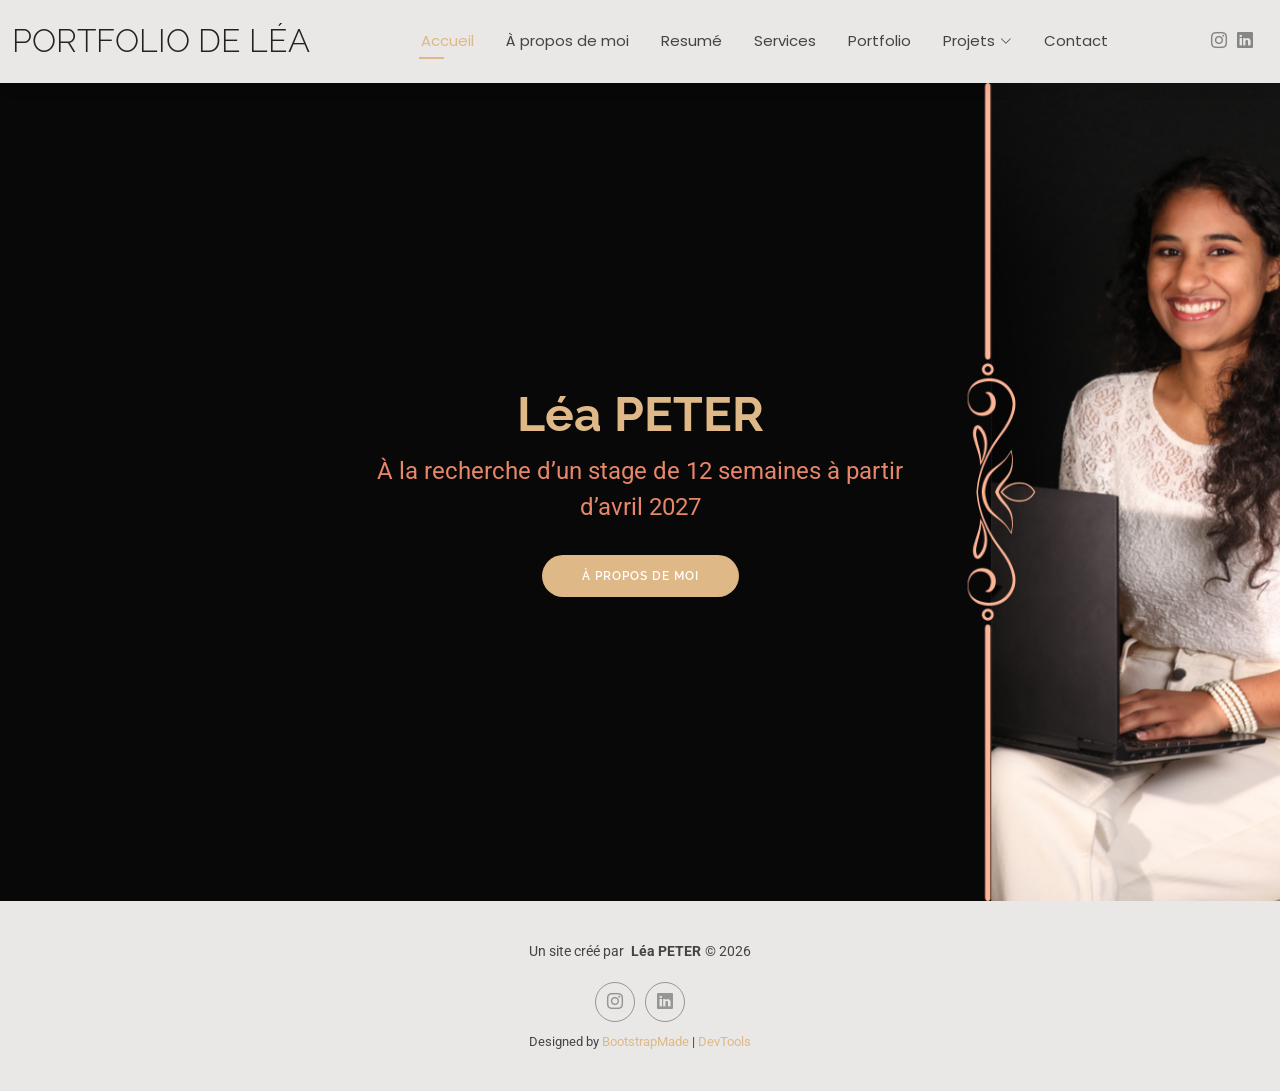
==== index.html @ 8b56c387 "Add files via upload" ====
<!DOCTYPE html>
<html lang="fr">

<head>
  <meta charset="utf-8">
  <meta content="width=device-width, initial-scale=1.0" name="viewport">
  <title>Accueil - Léa PETER</title>
  <meta name="description" content="">
  <meta name="keywords" content="">

  <!-- Favicons -->
  <link href="assets/img/favicon.png" rel="icon">
  <link href="assets/img/apple-touch-icon.png" rel="apple-touch-icon">

  <!-- Fonts -->
  <link href="https://fonts.googleapis.com" rel="preconnect">
  <link href="https://fonts.gstatic.com" rel="preconnect" crossorigin>
  <link href="https://fonts.googleapis.com/css2?family=Roboto:ital,wght@0,100;0,300;0,400;0,500;0,700;0,900;1,100;1,300;1,400;1,500;1,700;1,900&family=Poppins:ital,wght@0,100;0,200;0,300;0,400;0,500;0,600;0,700;0,800;0,900;1,100;1,200;1,300;1,400;1,500;1,600;1,700;1,800;1,900&family=Raleway:ital,wght@0,100;0,200;0,300;0,400;0,500;0,600;0,700;0,800;0,900;1,100;1,200;1,300;1,400;1,500;1,600;1,700;1,800;1,900&display=swap" rel="stylesheet">

  <!-- Vendor CSS Files -->
  <link href="assets/vendor/bootstrap/css/bootstrap.min.css" rel="stylesheet">
  <link href="assets/vendor/bootstrap-icons/bootstrap-icons.css" rel="stylesheet">
  <link href="assets/vendor/aos/aos.css" rel="stylesheet">
  <link href="assets/vendor/swiper/swiper-bundle.min.css" rel="stylesheet">
  <link href="assets/vendor/glightbox/css/glightbox.min.css" rel="stylesheet">

  <link href="assets/css/main.css" rel="stylesheet">

</head>

<body class="index-page">

  <header id="header" class="header d-flex align-items-center light-background sticky-top">
    <div class="container-fluid position-relative d-flex align-items-center justify-content-between">

      <a href="index.html" class="logo d-flex align-items-center me-auto me-xl-0">
        <!-- Uncomment the line below if you also wish to use an image logo -->
        <!-- <img src="assets/img/logo.png" alt=""> -->
        <h1 class="sitename">Portfolio de Léa</h1>
      </a>

      <nav id="navmenu" class="navmenu">
        <ul>
          <li><a href="index.html" class="active">Accueil</a></li>
          <li><a href="about.html">À propos de moi</a></li>
          <li><a href="resume.html">Resumé</a></li>
          <li><a href="services.html">Services</a></li>
          <li><a href="portfolio.html">Portfolio</a></li>
          <li class="dropdown"><a href="#"><span>Projets</span> <i class="bi bi-chevron-down toggle-dropdown"></i></a>
            <ul>
              <li><a href="#">Dropdown 1</a></li>
              <li class="dropdown"><a href="#"><span>Deep Dropdown</span> <i class="bi bi-chevron-down toggle-dropdown"></i></a>
                <ul>
                  <li><a href="#">Deep Dropdown 1</a></li>
                  <li><a href="#">Deep Dropdown 2</a></li>
                  <li><a href="#">Deep Dropdown 3</a></li>
                  <li><a href="#">Deep Dropdown 4</a></li>
                  <li><a href="#">Deep Dropdown 5</a></li>
                </ul>
              </li>
              <li><a href="#">Dropdown 2</a></li>
              <li><a href="#">Dropdown 3</a></li>
              <li><a href="#">Dropdown 4</a></li>
            </ul>
          </li>
          <li><a href="contact.html">Contact</a></li>
        </ul>
        <i class="mobile-nav-toggle d-xl-none bi bi-list"></i>
      </nav>

      <div class="header-social-links">
        <a href="https://www.instagram.com/im_lsofficial"><i class="bi bi-instagram"></i></a>
        <a href="https://www.linkedin.com/in/leapeter/"><i class="bi bi-linkedin"></i></a>
      </div>

    </div>
  </header>

  <main class="main">

    <!-- Hero Section -->
    <section id="hero" class="hero section">

      <img src="assets/img/font-lea.png" alt="" data-aos="fade-in">

      <div class="container text-center" data-aos="zoom-out" data-aos-delay="100">
        <div class="row justify-content-center">
          <div class="col-lg-8">
            <h2>Léa PETER</h2>
            <p>À la recherche d’un stage de 12 semaines à partir <br>d’avril 2027</p>
            <a href="about.html" class="btn-get-started">À propos de moi</a>
          </div>
        </div>
      </div>

    </section><!-- /Hero Section -->

  </main>

  <footer id="footer" class="footer light-background">

    <div class="container">
      <div class="copyright text-center ">
        <p><span>Un site créé par</span> <strong class="px-1 sitename">Léa PETER</strong>© <span>2026</span></p>
      </div>
      <div class="social-links d-flex justify-content-center">
        <a href="https://www.instagram.com/im_lsofficial"><i class="bi bi-instagram"></i></a>
        <a href="https://www.linkedin.com/in/leapeter/"><i class="bi bi-linkedin"></i></a>
      </div>
      <div class="credits">
        <!-- All the links in the footer should remain intact. -->
        <!-- You can delete the links only if you've purchased the pro version. -->
        <!-- Licensing information: https://bootstrapmade.com/license/ -->
        <!-- Purchase the pro version with working PHP/AJAX contact form: [buy-url] -->
        Designed by <a href="https://bootstrapmade.com/">BootstrapMade</a> | <a href="https://bootstrapmade.com/tools/">DevTools</a>
      </div>
    </div>

  </footer>

  <!-- Scroll Top -->
  <a href="#" id="scroll-top" class="scroll-top d-flex align-items-center justify-content-center"><i class="bi bi-arrow-up-short"></i></a>

  <!-- Preloader -->
  <div id="preloader"></div>

  <!-- Vendor JS Files -->
  <script src="assets/vendor/bootstrap/js/bootstrap.bundle.min.js"></script>
  <script src="assets/vendor/php-email-form/validate.js"></script>
  <script src="assets/vendor/aos/aos.js"></script>
  <script src="assets/vendor/waypoints/noframework.waypoints.js"></script>
  <script src="assets/vendor/purecounter/purecounter_vanilla.js"></script>
  <script src="assets/vendor/swiper/swiper-bundle.min.js"></script>
  <script src="assets/vendor/glightbox/js/glightbox.min.js"></script>
  <script src="assets/vendor/imagesloaded/imagesloaded.pkgd.min.js"></script>
  <script src="assets/vendor/isotope-layout/isotope.pkgd.min.js"></script>

  <!-- Main JS File -->
  <script src="assets/js/main.js"></script>

</body>

</html>
---- assets/css/main.css ----
/**
* Template Name: Kelly
* Template URL: https://bootstrapmade.com/kelly-free-bootstrap-cv-resume-html-template/
* Updated: Aug 07 2024 with Bootstrap v5.3.3
* Author: BootstrapMade.com
* License: https://bootstrapmade.com/license/
*/

/*--------------------------------------------------------------
# Font & Color Variables
# Help: https://bootstrapmade.com/color-system/
--------------------------------------------------------------*/
/* Fonts */
:root {
  --default-font: "Roboto",  system-ui, -apple-system, "Segoe UI", Roboto, "Helvetica Neue", Arial, "Noto Sans", "Liberation Sans", sans-serif, "Apple Color Emoji", "Segoe UI Emoji", "Segoe UI Symbol", "Noto Color Emoji";
  --heading-font: "Raleway",  sans-serif;
  --nav-font: "Poppins",  sans-serif;
}

/* Global Colors - The following color variables are used throughout the website. Updating them here will change the color scheme of the entire website */
:root { 
  --background-color: #ffffff; /* Background color for the entire website, including individual sections */
  --default-color: #444444; /* Default color used for the majority of the text content across the entire website */
  --heading-color: #222222; /* Color for headings, subheadings and title throughout the website */
  --accent-color: burlywood; /* Accent color that represents your brand on the website. It's used for buttons, links, and other elements that need to stand out */
  --surface-color: #ffffff; /* The surface color is used as a background of boxed elements within sections, such as cards, icon boxes, or other elements that require a visual separation from the global background. */
  --contrast-color: #ffffff; /* Contrast color for text, ensuring readability against backgrounds of accent, heading, or default colors. */
}

/* Nav Menu Colors - The following color variables are used specifically for the navigation menu. They are separate from the global colors to allow for more customization options */
:root {
  --nav-color: #444444;  /* The default color of the main navmenu links */
  --nav-hover-color: burlywood; /* Applied to main navmenu links when they are hovered over or active */
  --nav-mobile-background-color: #ffffff; /* Used as the background color for mobile navigation menu */
  --nav-dropdown-background-color: #ffffff; /* Used as the background color for dropdown items that appear when hovering over primary navigation items */
  --nav-dropdown-color: #444444; /* Used for navigation links of the dropdown items in the navigation menu. */
  --nav-dropdown-hover-color: burlywood; /* Similar to --nav-hover-color, this color is applied to dropdown navigation links when they are hovered over. */
}

/* Color Presets - These classes override global colors when applied to any section or element, providing reuse of the sam color scheme. */

.light-background {
  --background-color: #e9e8e6;
  --surface-color: #ffffff;
}

.dark-background {
  --background-color: #060606;
  --default-color: #ffffff;
  --heading-color: #ffffff;
  --surface-color: #252525;
  --contrast-color: #ffffff;
}

/* Smooth scroll */
:root {
  scroll-behavior: smooth;
}

/*--------------------------------------------------------------
# General Styling & Shared Classes
--------------------------------------------------------------*/
body {
  color: var(--default-color);
  background-color: var(--background-color);
  font-family: var(--default-font);
}

a {
  color: var(--accent-color);
  text-decoration: none;
  transition: 0.3s;
}

a:hover {
  color: color-mix(in srgb, var(--accent-color), transparent 25%);
  text-decoration: none;
}

h1,
h2,
h3,
h4,
h5,
h6 {
  color: burlywood;
  font-family: var(--heading-font);
}

/* PHP Email Form Messages
------------------------------*/
.php-email-form .error-message {
  display: none;
  background: #df1529;
  color: #ffffff;
  text-align: left;
  padding: 15px;
  margin-bottom: 24px;
  font-weight: 600;
}

.php-email-form .sent-message {
  display: none;
  color: #ffffff;
  background: #059652;
  text-align: center;
  padding: 15px;
  margin-bottom: 24px;
  font-weight: 600;
}

.php-email-form .loading {
  display: none;
  background: var(--surface-color);
  text-align: center;
  padding: 15px;
  margin-bottom: 24px;
}

.php-email-form .loading:before {
  content: "";
  display: inline-block;
  border-radius: 50%;
  width: 24px;
  height: 24px;
  margin: 0 10px -6px 0;
  border: 3px solid var(--accent-color);
  border-top-color: var(--surface-color);
  animation: php-email-form-loading 1s linear infinite;
}

@keyframes php-email-form-loading {
  0% {
    transform: rotate(0deg);
  }

  100% {
    transform: rotate(360deg);
  }
}

/*--------------------------------------------------------------
# Global Header
--------------------------------------------------------------*/
.header {
  color: var(--default-color);
  background-color: var(--background-color);
  padding: 15px 0;
  transition: all 0.5s;
  z-index: 997;
  box-shadow: 0px 0 18px rgba(0, 0, 0, 0.1);
}

.header .logo {
  line-height: 1;
}

.header .logo img {
  max-height: 36px;
  margin-right: 8px;
}

.header .logo h1 {
  font-size: 32px;
  margin: 0;
  font-weight: 300;
  text-transform: uppercase;
  color: var(--heading-color);
}

.header .header-social-links {
  padding-right: 15px;
}

.header .header-social-links a {
  color: color-mix(in srgb, var(--default-color), transparent 40%);
  padding-left: 6px;
  display: inline-block;
  transition: 0.3s;
  font-size: 16px;
}

.header .header-social-links a:hover {
  color: var(--accent-color);
}

.header .header-social-links a i {
  line-height: 0px;
}

@media (max-width: 1200px) {
  .header .logo {
    order: 1;
  }

  .header .header-social-links {
    order: 2;
  }

  .header .navmenu {
    order: 3;
  }
}

/*--------------------------------------------------------------
# Navigation Menu
--------------------------------------------------------------*/
/* Desktop Navigation */
@media (min-width: 1200px) {
  .navmenu {
    padding: 0;
  }

  .navmenu ul {
    margin: 0;
    padding: 0;
    display: flex;
    list-style: none;
    align-items: center;
  }

  .navmenu li {
    position: relative;
  }

  .navmenu>ul>li {
    white-space: nowrap;
    padding: 15px 14px;
  }

  .navmenu>ul>li:last-child {
    padding-right: 0;
  }

  .navmenu a,
  .navmenu a:focus {
    color: var(--nav-color);
    font-size: 15px;
    padding: 0 2px;
    font-family: var(--nav-font);
    font-weight: 400;
    display: flex;
    align-items: center;
    justify-content: space-between;
    white-space: nowrap;
    transition: 0.3s;
    position: relative;
  }

  .navmenu a i,
  .navmenu a:focus i {
    font-size: 12px;
    line-height: 0;
    margin-left: 5px;
    transition: 0.3s;
  }

  .navmenu>ul>li>a:before {
    content: "";
    position: absolute;
    height: 2px;
    bottom: -6px;
    left: 0;
    background-color: var(--nav-hover-color);
    visibility: hidden;
    width: 0px;
    transition: all 0.3s ease-in-out 0s;
  }

  .navmenu a:hover:before,
  .navmenu li:hover>a:before,
  .navmenu .active:before {
    visibility: visible;
    width: 25px;
  }

  .navmenu li:hover>a,
  .navmenu .active,
  .navmenu .active:focus {
    color: var(--nav-hover-color);
  }

  .navmenu .dropdown ul {
    margin: 0;
    padding: 10px 0;
    background: var(--nav-dropdown-background-color);
    display: block;
    position: absolute;
    visibility: hidden;
    left: 14px;
    top: 130%;
    opacity: 0;
    transition: 0.3s;
    border-radius: 4px;
    z-index: 99;
    box-shadow: 0px 0px 30px rgba(0, 0, 0, 0.1);
  }

  .navmenu .dropdown ul li {
    min-width: 200px;
  }

  .navmenu .dropdown ul a {
    padding: 10px 20px;
    font-size: 15px;
    text-transform: none;
    color: var(--nav-dropdown-color);
  }

  .navmenu .dropdown ul a i {
    font-size: 12px;
  }

  .navmenu .dropdown ul a:hover,
  .navmenu .dropdown ul .active:hover,
  .navmenu .dropdown ul li:hover>a {
    color: var(--nav-dropdown-hover-color);
  }

  .navmenu .dropdown:hover>ul {
    opacity: 1;
    top: 100%;
    visibility: visible;
  }

  .navmenu .dropdown .dropdown ul {
    top: 0;
    left: -90%;
    visibility: hidden;
  }

  .navmenu .dropdown .dropdown:hover>ul {
    opacity: 1;
    top: 0;
    left: -100%;
    visibility: visible;
  }
}

/* Mobile Navigation */
@media (max-width: 1199px) {
  .mobile-nav-toggle {
    color: var(--nav-color);
    font-size: 28px;
    line-height: 0;
    margin-right: 10px;
    cursor: pointer;
    transition: color 0.3s;
  }

  .navmenu {
    padding: 0;
    z-index: 9997;
  }

  .navmenu ul {
    display: none;
    list-style: none;
    position: absolute;
    inset: 60px 20px 20px 20px;
    padding: 10px 0;
    margin: 0;
    border-radius: 6px;
    background-color: var(--nav-mobile-background-color);
    border: 1px solid color-mix(in srgb, var(--default-color), transparent 90%);
    box-shadow: none;
    overflow-y: auto;
    transition: 0.3s;
    z-index: 9998;
  }

  .navmenu a,
  .navmenu a:focus {
    color: var(--nav-dropdown-color);
    padding: 10px 20px;
    font-family: var(--nav-font);
    font-size: 17px;
    font-weight: 500;
    display: flex;
    align-items: center;
    justify-content: space-between;
    white-space: nowrap;
    transition: 0.3s;
  }

  .navmenu a i,
  .navmenu a:focus i {
    font-size: 12px;
    line-height: 0;
    margin-left: 5px;
    width: 30px;
    height: 30px;
    display: flex;
    align-items: center;
    justify-content: center;
    border-radius: 50%;
    transition: 0.3s;
    background-color: color-mix(in srgb, var(--accent-color), transparent 90%);
  }

  .navmenu a i:hover,
  .navmenu a:focus i:hover {
    background-color: var(--accent-color);
    color: var(--contrast-color);
  }

  .navmenu a:hover,
  .navmenu .active,
  .navmenu .active:focus {
    color: var(--nav-dropdown-hover-color);
  }

  .navmenu .active i,
  .navmenu .active:focus i {
    background-color: var(--accent-color);
    color: var(--contrast-color);
    transform: rotate(180deg);
  }

  .navmenu .dropdown ul {
    position: static;
    display: none;
    z-index: 99;
    padding: 10px 0;
    margin: 10px 20px;
    background-color: var(--nav-dropdown-background-color);
    transition: all 0.5s ease-in-out;
  }

  .navmenu .dropdown ul ul {
    background-color: rgba(33, 37, 41, 0.1);
  }

  .navmenu .dropdown>.dropdown-active {
    display: block;
    background-color: rgba(33, 37, 41, 0.03);
  }

  .mobile-nav-active {
    overflow: hidden;
  }

  .mobile-nav-active .mobile-nav-toggle {
    color: #fff;
    position: absolute;
    font-size: 32px;
    top: 15px;
    right: 15px;
    margin-right: 0;
    z-index: 9999;
  }

  .mobile-nav-active .navmenu {
    position: fixed;
    overflow: hidden;
    inset: 0;
    background: rgba(33, 37, 41, 0.8);
    transition: 0.3s;
  }

  .mobile-nav-active .navmenu>ul {
    display: block;
  }
}

/*--------------------------------------------------------------
# Global Footer
--------------------------------------------------------------*/
.footer {
  color: var(--default-color);
  background-color: var(--background-color);
  font-size: 14px;
  padding: 40px 0;
  position: relative;
}

.footer .copyright p {
  margin-bottom: 0;
}

.footer .social-links {
  margin-top: 20px;
}

.footer .social-links a {
  display: flex;
  align-items: center;
  justify-content: center;
  width: 40px;
  height: 40px;
  border-radius: 50%;
  border: 1px solid color-mix(in srgb, var(--default-color), transparent 50%);
  font-size: 16px;
  color: color-mix(in srgb, var(--default-color), transparent 50%);
  margin: 0 5px;
  transition: 0.3s;
}

.footer .social-links a:hover {
  color: var(--accent-color);
  border-color: var(--accent-color);
}

.footer .credits {
  margin-top: 10px;
  font-size: 13px;
  text-align: center;
}

/*--------------------------------------------------------------
# Preloader
--------------------------------------------------------------*/
#preloader {
  position: fixed;
  inset: 0;
  z-index: 9999;
  overflow: hidden;
  background-color: var(--background-color);
  transition: all 0.6s ease-out;
  width: 100%;
  height: 100vh;
}

#preloader:before,
#preloader:after {
  content: "";
  position: absolute;
  border: 4px solid var(--accent-color);
  border-radius: 50%;
  animation: animate-preloader 2s cubic-bezier(0, 0.2, 0.8, 1) infinite;
}

#preloader:after {
  animation-delay: -0.5s;
}

@keyframes animate-preloader {
  0% {
    width: 10px;
    height: 10px;
    top: calc(50% - 5px);
    left: calc(50% - 5px);
    opacity: 1;
  }

  100% {
    width: 72px;
    height: 72px;
    top: calc(50% - 36px);
    left: calc(50% - 36px);
    opacity: 0;
  }
}

/*--------------------------------------------------------------
# Scroll Top Button
--------------------------------------------------------------*/
.scroll-top {
  position: fixed;
  visibility: hidden;
  opacity: 0;
  right: 15px;
  bottom: -15px;
  z-index: 99999;
  background-color: burlywood;
  width: 44px;
  height: 44px;
  border-radius: 50px;
  transition: all 0.4s;
}

.scroll-top i {
  font-size: 24px;
  color: var(--contrast-color);
  line-height: 0;
}

.scroll-top:hover {
  background-color: color-mix(in srgb, var(--accent-color), transparent 20%);
  color: var(--contrast-color);
}

.scroll-top.active {
  visibility: visible;
  opacity: 1;
  bottom: 15px;
}

/*--------------------------------------------------------------
# Disable aos animation delay on mobile devices
--------------------------------------------------------------*/
@media screen and (max-width: 768px) {
  [data-aos-delay] {
    transition-delay: 0 !important;
  }
}

/*--------------------------------------------------------------
# Global Page Titles & Breadcrumbs
--------------------------------------------------------------*/
.page-title {
  color: var(--default-color);
  background-color: var(--background-color);
  padding: 25px 0;
  position: relative;
  border-bottom: 1px solid color-mix(in srgb, var(--default-color), transparent 85%);
}

.page-title h1 {
  font-size: 24px;
  font-weight: 400;
}

.page-title .breadcrumbs ol {
  display: flex;
  flex-wrap: wrap;
  list-style: none;
  padding: 0;
  margin: 0;
  font-size: 14px;
  font-weight: 400;
}

.page-title .breadcrumbs ol li+li {
  padding-left: 10px;
}

.page-title .breadcrumbs ol li+li::before {
  content: "/";
  display: inline-block;
  padding-right: 10px;
  color: color-mix(in srgb, var(--default-color), transparent 70%);
}

/*--------------------------------------------------------------
# Global Sections
--------------------------------------------------------------*/
section,
.section {
  color: var(--default-color);
  background-color: var(--background-color);
  padding: 60px 0;
  scroll-margin-top: 100px;
  overflow: clip;
}

@media (max-width: 1199px) {

  section,
  .section {
    scroll-margin-top: 66px;
  }
}

/*--------------------------------------------------------------
# Global Section Titles
--------------------------------------------------------------*/
.section-title {
  text-align: center;
  padding-bottom: 60px;
  position: relative;
}

.section-title h2 {
  font-size: 32px;
  font-weight: 700;
  margin-bottom: 20px;
  padding-bottom: 20px;
  position: relative;
}

.section-title h2:after {
  content: "";
  position: absolute;
  display: block;
  width: 50px;
  height: 3px;
  background: var(--accent-color);
  left: 0;
  right: 0;
  bottom: 0;
  margin: auto;
}

.section-title p {
  margin-bottom: 0;
}

/*--------------------------------------------------------------
# Hero Section
--------------------------------------------------------------*/
.hero {
  width: 100%;
  min-height: calc(100vh - 82px);
  position: relative;
  padding: 80px 0;
  display: flex;
  align-items: center;
  justify-content: center;
}

@media (max-width: 1200px) {
  .hero {
    min-height: calc(100vh - 68px);
  }
}

.hero img {
  position: absolute;
  inset: 0;
  display: block;
  width: 100%;
  height: 100%;
  object-fit: cover;
  z-index: 1;
}

.hero .container {
  position: relative;
  z-index: 3;
}

.hero h2 {
  margin: 0;
  font-size: 48px;
  font-weight: 700;
}

.hero p {
  margin: 10px 0 0 0;
  font-size: 24px;
  color: rgb(231, 134, 104);
}

.hero .btn-get-started {
  color: var(--contrast-color);
  background: burlywood;
  font-family: var(--heading-font);
  text-transform: uppercase;
  font-weight: 600;
  font-size: 12px;
  letter-spacing: 1px;
  display: inline-block;
  padding: 12px 40px;
  border-radius: 50px;
  transition: 0.5s;
  margin-top: 30px;
}

.hero .btn-get-started:hover {
  background: color-mix(in srgb, var(--accent-color) 90%, white 20%);
}

@media (max-width: 768px) {
  .hero h2 {
    font-size: 32px;
  }

  .hero p {
    font-size: 18px;
  }
}

/*--------------------------------------------------------------
# About Section
--------------------------------------------------------------*/
.about .content h2 {
  font-weight: 700;
  font-size: 24px;
}

.about .content ul {
  list-style: none;
  padding: 0;
}

.about .content ul li {
  margin-bottom: 20px;
  display: flex;
  align-items: center;
}

.about .content ul strong {
  margin-right: 10px;
}

.about .content ul i {
  font-size: 16px;
  margin-right: 5px;
  color: var(--accent-color);
  line-height: 0;
}

/*--------------------------------------------------------------
# Skills Section
--------------------------------------------------------------*/
.skills .progress {
  height: 60px;
  display: block;
  background: none;
  border-radius: 0;
}

.skills .progress .skill {
  color: var(--heading-color);
  padding: 0;
  margin: 0 0 6px 0;
  text-transform: uppercase;
  display: block;
  font-weight: 600;
  font-family: var(--heading-font);
}

.skills .progress .skill .val {
  float: right;
  font-style: normal;
}

.skills .progress-bar-wrap {
  background: color-mix(in srgb, var(--default-color), transparent 90%);
  height: 10px;
}

.skills .progress-bar {
  width: 1px;
  height: 10px;
  transition: 0.9s;
  background-color: var(--accent-color);
}

/*--------------------------------------------------------------
# Stats Section
--------------------------------------------------------------*/
.stats .stats-item {
  padding: 30px;
  width: 100%;
}

.stats .stats-item span {
  color: var(--heading-color);
  font-size: 48px;
  display: block;
  font-weight: 700;
  margin-bottom: 20px;
  padding-bottom: 20px;
  position: relative;
}

.stats .stats-item span:after {
  content: "";
  position: absolute;
  display: block;
  width: 25px;
  height: 3px;
  background: var(--accent-color);
  left: 0;
  right: 0;
  bottom: 0;
  margin: auto;
}

.stats .stats-item p {
  color: color-mix(in srgb, var(--default-color), transparent 40%);
  padding: 0;
  margin: 0;
  font-family: var(--heading-font);
  font-weight: 500;
}

/*--------------------------------------------------------------
# Testimonials Section
--------------------------------------------------------------*/
.testimonials .section-header {
  margin-bottom: 40px;
}

.testimonials .testimonials-carousel,
.testimonials .testimonials-slider {
  overflow: hidden;
}

.testimonials .testimonial-item {
  text-align: center;
}

.testimonials .testimonial-item .testimonial-img {
  width: 120px;
  border-radius: 50%;
  border: 4px solid var(--background-color);
  margin: 0 auto;
}

.testimonials .testimonial-item h3 {
  font-size: 20px;
  font-weight: bold;
  margin: 10px 0 5px 0;
}

.testimonials .testimonial-item h4 {
  font-size: 14px;
  color: color-mix(in srgb, var(--default-color), transparent 40%);
  margin: 0 0 15px 0;
}

.testimonials .testimonial-item .stars {
  margin-bottom: 15px;
}

.testimonials .testimonial-item .stars i {
  color: #ffc107;
  margin: 0 1px;
}

.testimonials .testimonial-item .quote-icon-left,
.testimonials .testimonial-item .quote-icon-right {
  color: color-mix(in srgb, var(--accent-color), transparent 50%);
  font-size: 26px;
  line-height: 0;
}

.testimonials .testimonial-item .quote-icon-left {
  display: inline-block;
  left: -5px;
  position: relative;
}

.testimonials .testimonial-item .quote-icon-right {
  display: inline-block;
  right: -5px;
  position: relative;
  top: 10px;
  transform: scale(-1, -1);
}

.testimonials .testimonial-item p {
  font-style: italic;
  margin: 0 auto 15px auto;
}

.testimonials .swiper-wrapper {
  height: auto;
}

.testimonials .swiper-pagination {
  margin-top: 20px;
  position: relative;
}

.testimonials .swiper-pagination .swiper-pagination-bullet {
  width: 12px;
  height: 12px;
  opacity: 1;
  background-color: color-mix(in srgb, var(--default-color), transparent 85%);
}

.testimonials .swiper-pagination .swiper-pagination-bullet-active {
  background-color: var(--accent-color);
}

@media (min-width: 992px) {
  .testimonials .testimonial-item p {
    width: 80%;
  }
}

/*--------------------------------------------------------------
# Resume Section
--------------------------------------------------------------*/
.resume .resume-title {
  color: var(--heading-color);
  font-size: 26px;
  font-weight: 700;
  margin-top: 20px;
  margin-bottom: 20px;
}

.resume .resume-item {
  padding: 0 0 20px 20px;
  margin-top: -2px;
  border-left: 2px solid var(--accent-color);
  position: relative;
}

.resume .resume-item h4 {
  line-height: 18px;
  font-size: 18px;
  font-weight: 600;
  text-transform: uppercase;
  color: color-mix(in srgb, var(--default-color), transparent 20%);
  margin-bottom: 10px;
}

.resume .resume-item h5 {
  font-size: 16px;
  padding: 5px 15px;
  display: inline-block;
  font-weight: 600;
  margin-bottom: 10px;
}

.resume .resume-item ul {
  padding-left: 20px;
}

.resume .resume-item ul li {
  padding-bottom: 10px;
}

.resume .resume-item:last-child {
  padding-bottom: 0;
}

.resume .resume-item::before {
  content: "";
  position: absolute;
  width: 16px;
  height: 16px;
  border-radius: 50px;
  left: -9px;
  top: 0;
  background: var(--background-color);
  border: 2px solid var(--accent-color);
}

/*--------------------------------------------------------------
# Services Section
--------------------------------------------------------------*/
.services .service-item {
  background-color: var(--surface-color);
  box-shadow: 0px 5px 90px 0px rgba(0, 0, 0, 0.1);
  height: 100%;
  padding: 60px 30px;
  text-align: center;
  transition: 0.3s;
  border-radius: 5px;
}

.services .service-item .icon {
  margin: 0 auto;
  width: 100px;
  height: 100px;
  display: flex;
  align-items: center;
  justify-content: center;
  transition: ease-in-out 0.3s;
  position: relative;
}

.services .service-item .icon i {
  font-size: 36px;
  transition: 0.5s;
  position: relative;
}

.services .service-item .icon svg {
  position: absolute;
  top: 0;
  left: 0;
}

.services .service-item .icon svg path {
  transition: 0.5s;
  fill: color-mix(in srgb, var(--default-color), transparent 95%);
}

.services .service-item h3 {
  font-weight: 700;
  margin: 10px 0 15px 0;
  font-size: 22px;
}

.services .service-item p {
  line-height: 24px;
  font-size: 14px;
  margin-bottom: 0;
}

.services .service-item:hover {
  box-shadow: 0px 5px 35px 0px rgba(0, 0, 0, 0.1);
}

.services .service-item.item-cyan i {
  color: #0dcaf0;
}

.services .service-item.item-cyan:hover .icon i {
  color: #fff;
}

.services .service-item.item-cyan:hover .icon path {
  fill: #0dcaf0;
}

.services .service-item.item-orange i {
  color: #fd7e14;
}

.services .service-item.item-orange:hover .icon i {
  color: #fff;
}

.services .service-item.item-orange:hover .icon path {
  fill: #fd7e14;
}

.services .service-item.item-teal i {
  color: #20c997;
}

.services .service-item.item-teal:hover .icon i {
  color: #fff;
}

.services .service-item.item-teal:hover .icon path {
  fill: #20c997;
}

.services .service-item.item-red i {
  color: #df1529;
}

.services .service-item.item-red:hover .icon i {
  color: #fff;
}

.services .service-item.item-red:hover .icon path {
  fill: #df1529;
}

.services .service-item.item-indigo i {
  color: #6610f2;
}

.services .service-item.item-indigo:hover .icon i {
  color: #fff;
}

.services .service-item.item-indigo:hover .icon path {
  fill: #6610f2;
}

.services .service-item.item-pink i {
  color: #f3268c;
}

.services .service-item.item-pink:hover .icon i {
  color: #fff;
}

.services .service-item.item-pink:hover .icon path {
  fill: #f3268c;
}

/*--------------------------------------------------------------
# Portfolio Section
--------------------------------------------------------------*/
.portfolio .portfolio-filters {
  padding: 0;
  margin: 0 auto 20px auto;
  list-style: none;
  text-align: center;
}

.portfolio .portfolio-filters li {
  cursor: pointer;
  display: inline-block;
  padding: 8px 20px 10px 20px;
  margin: 0;
  font-size: 15px;
  font-weight: 500;
  line-height: 1;
  margin-bottom: 5px;
  border-radius: 50px;
  transition: all 0.3s ease-in-out;
  font-family: var(--heading-font);
}

.portfolio .portfolio-filters li:hover,
.portfolio .portfolio-filters li.filter-active {
  color: var(--contrast-color);
  background-color: var(--accent-color);
}

.portfolio .portfolio-filters li:first-child {
  margin-left: 0;
}

.portfolio .portfolio-filters li:last-child {
  margin-right: 0;
}

@media (max-width: 575px) {
  .portfolio .portfolio-filters li {
    font-size: 14px;
    margin: 0 0 10px 0;
  }
}

.portfolio .portfolio-item {
  position: relative;
  overflow: hidden;
}

.portfolio .portfolio-item .portfolio-info {
  opacity: 0;
  position: absolute;
  left: 12px;
  right: 12px;
  bottom: -100%;
  z-index: 3;
  transition: all ease-in-out 0.5s;
  background: color-mix(in srgb, var(--surface-color), transparent 10%);
  padding: 15px;
}

.portfolio .portfolio-item .portfolio-info h4 {
  font-size: 18px;
  font-weight: 600;
  padding-right: 50px;
}

.portfolio .portfolio-item .portfolio-info p {
  color: color-mix(in srgb, var(--default-color), transparent 30%);
  font-size: 14px;
  margin-bottom: 0;
  padding-right: 50px;
}

.portfolio .portfolio-item .portfolio-info .preview-link,
.portfolio .portfolio-item .portfolio-info .details-link {
  position: absolute;
  right: 50px;
  font-size: 24px;
  top: calc(50% - 14px);
  color: color-mix(in srgb, var(--default-color), transparent 30%);
  transition: 0.3s;
  line-height: 0;
}

.portfolio .portfolio-item .portfolio-info .preview-link:hover,
.portfolio .portfolio-item .portfolio-info .details-link:hover {
  color: var(--accent-color);
}

.portfolio .portfolio-item .portfolio-info .details-link {
  right: 14px;
  font-size: 28px;
}

.portfolio .portfolio-item:hover .portfolio-info {
  opacity: 1;
  bottom: 0;
}

/*--------------------------------------------------------------
# Portfolio Details Section
--------------------------------------------------------------*/
.portfolio-details .portfolio-details-slider img {
  width: 100%;
}

.portfolio-details .portfolio-details-slider .swiper-pagination {
  margin-top: 20px;
  position: relative;
}

.portfolio-details .portfolio-details-slider .swiper-pagination .swiper-pagination-bullet {
  width: 12px;
  height: 12px;
  background-color: color-mix(in srgb, var(--default-color), transparent 85%);
  opacity: 1;
}

.portfolio-details .portfolio-details-slider .swiper-pagination .swiper-pagination-bullet-active {
  background-color: var(--accent-color);
}

.portfolio-details .portfolio-info {
  background-color: var(--surface-color);
  padding: 30px;
  box-shadow: 0px 0 30px rgba(0, 0, 0, 0.1);
}

.portfolio-details .portfolio-info h3 {
  font-size: 22px;
  font-weight: 700;
  margin-bottom: 20px;
  padding-bottom: 20px;
  border-bottom: 1px solid color-mix(in srgb, var(--default-color), transparent 85%);
}

.portfolio-details .portfolio-info ul {
  list-style: none;
  padding: 0;
  font-size: 15px;
}

.portfolio-details .portfolio-info ul li+li {
  margin-top: 10px;
}

.portfolio-details .portfolio-description {
  padding-top: 30px;
}

.portfolio-details .portfolio-description h2 {
  font-size: 26px;
  font-weight: 700;
  margin-bottom: 20px;
}

.portfolio-details .portfolio-description p {
  padding: 0;
  color: color-mix(in srgb, var(--default-color), transparent 30%);
}

/*--------------------------------------------------------------
# Contact Section
--------------------------------------------------------------*/
.contact .info-wrap {
  background-color: var(--surface-color);
  box-shadow: 0px 0px 20px rgba(0, 0, 0, 0.1);
  padding: 30px;
}

@media (max-width: 575px) {
  .contact .info-wrap {
    padding: 20px;
  }
}

.contact .info-item {
  margin-bottom: 40px;
}

.contact .info-item i {
  font-size: 20px;
  color: var(--accent-color);
  background: color-mix(in srgb, var(--accent-color), transparent 92%);
  width: 44px;
  height: 44px;
  display: flex;
  justify-content: center;
  align-items: center;
  border-radius: 50px;
  transition: all 0.3s ease-in-out;
  margin-right: 15px;
}

.contact .info-item h3 {
  padding: 0;
  font-size: 18px;
  font-weight: 700;
  margin-bottom: 5px;
}

.contact .info-item p {
  padding: 0;
  margin-bottom: 0;
  font-size: 14px;
}

.contact .info-item:hover i {
  background: var(--accent-color);
  color: var(--contrast-color);
}

.contact .php-email-form {
  background-color: var(--surface-color);
  height: 100%;
  padding: 30px;
  box-shadow: 0px 0px 20px rgba(0, 0, 0, 0.1);
}

@media (max-width: 575px) {
  .contact .php-email-form {
    padding: 20px;
  }
}

.contact .php-email-form input[type=text],
.contact .php-email-form input[type=email],
.contact .php-email-form textarea {
  font-size: 14px;
  padding: 10px 15px;
  box-shadow: none;
  border-radius: 0;
  color: var(--default-color);
  background-color: var(--surface-color);
  border-color: color-mix(in srgb, var(--default-color), transparent 80%);
}

.contact .php-email-form input[type=text]:focus,
.contact .php-email-form input[type=email]:focus,
.contact .php-email-form textarea:focus {
  border-color: var(--accent-color);
}

.contact .php-email-form input[type=text]::placeholder,
.contact .php-email-form input[type=email]::placeholder,
.contact .php-email-form textarea::placeholder {
  color: color-mix(in srgb, var(--default-color), transparent 70%);
}

.contact .php-email-form button[type=submit] {
  color: var(--contrast-color);
  background: var(--accent-color);
  border: 0;
  padding: 10px 30px;
  transition: 0.4s;
  border-radius: 50px;
}

.contact .php-email-form button[type=submit]:hover {
  background: color-mix(in srgb, var(--accent-color), transparent 25%);
}

/*--------------------------------------------------------------
# Starter Section Section
--------------------------------------------------------------*/
.starter-section {
  /* Add your styles here */
}
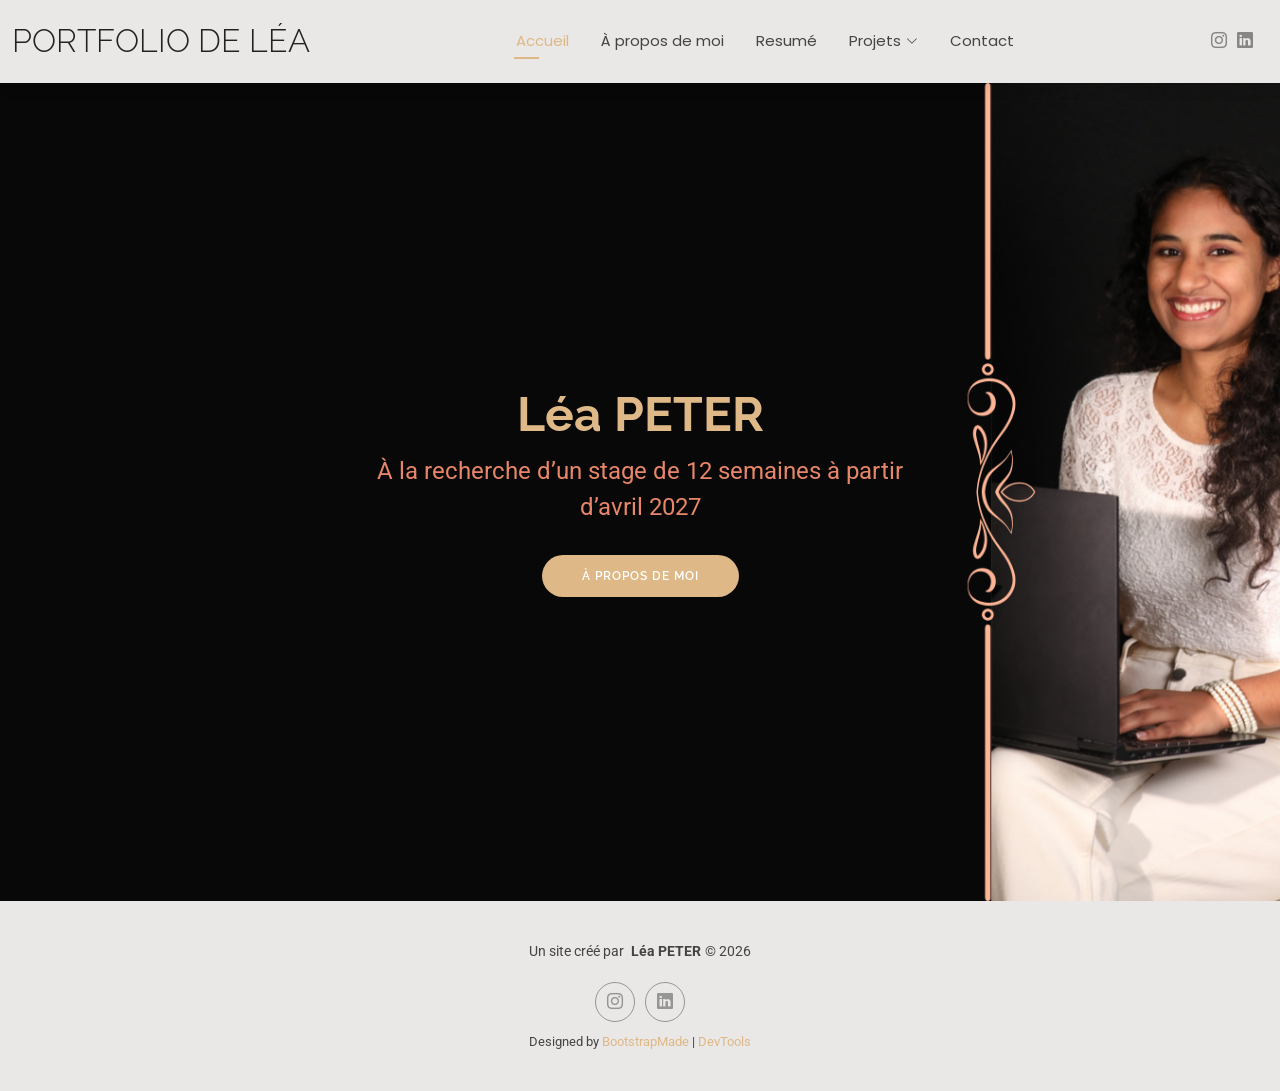
==== commit 6e758a25: "Add files via upload" ====
--- a/index.html
+++ b/index.html
@@ -44,23 +44,12 @@
           <li><a href="index.html" class="active">Accueil</a></li>
           <li><a href="about.html">À propos de moi</a></li>
           <li><a href="resume.html">Resumé</a></li>
-          <li><a href="services.html">Services</a></li>
-          <li><a href="portfolio.html">Portfolio</a></li>
           <li class="dropdown"><a href="#"><span>Projets</span> <i class="bi bi-chevron-down toggle-dropdown"></i></a>
             <ul>
-              <li><a href="#">Dropdown 1</a></li>
-              <li class="dropdown"><a href="#"><span>Deep Dropdown</span> <i class="bi bi-chevron-down toggle-dropdown"></i></a>
-                <ul>
-                  <li><a href="#">Deep Dropdown 1</a></li>
-                  <li><a href="#">Deep Dropdown 2</a></li>
-                  <li><a href="#">Deep Dropdown 3</a></li>
-                  <li><a href="#">Deep Dropdown 4</a></li>
-                  <li><a href="#">Deep Dropdown 5</a></li>
-                </ul>
-              </li>
-              <li><a href="#">Dropdown 2</a></li>
-              <li><a href="#">Dropdown 3</a></li>
-              <li><a href="#">Dropdown 4</a></li>
+              <li><a href="dev.html">Projets Développement web</a></li>
+              <li><a href="design.html">Projets Design graphique</a></li>
+              <li><a href="audio.html">Projets Audiovisuelle</a></li>
+              <li><a href="comm.html">Projets Communication</a></li>
             </ul>
           </li>
           <li><a href="contact.html">Contact</a></li>
@@ -78,7 +67,6 @@
 
   <main class="main">
 
-    <!-- Hero Section -->
     <section id="hero" class="hero section">
 
       <img src="assets/img/font-lea.png" alt="" data-aos="fade-in">
@@ -93,7 +81,7 @@
         </div>
       </div>
 
-    </section><!-- /Hero Section -->
+    </section>
 
   </main>
 
@@ -108,23 +96,16 @@
         <a href="https://www.linkedin.com/in/leapeter/"><i class="bi bi-linkedin"></i></a>
       </div>
       <div class="credits">
-        <!-- All the links in the footer should remain intact. -->
-        <!-- You can delete the links only if you've purchased the pro version. -->
-        <!-- Licensing information: https://bootstrapmade.com/license/ -->
-        <!-- Purchase the pro version with working PHP/AJAX contact form: [buy-url] -->
         Designed by <a href="https://bootstrapmade.com/">BootstrapMade</a> | <a href="https://bootstrapmade.com/tools/">DevTools</a>
       </div>
     </div>
 
   </footer>
 
-  <!-- Scroll Top -->
   <a href="#" id="scroll-top" class="scroll-top d-flex align-items-center justify-content-center"><i class="bi bi-arrow-up-short"></i></a>
 
-  <!-- Preloader -->
   <div id="preloader"></div>
 
-  <!-- Vendor JS Files -->
   <script src="assets/vendor/bootstrap/js/bootstrap.bundle.min.js"></script>
   <script src="assets/vendor/php-email-form/validate.js"></script>
   <script src="assets/vendor/aos/aos.js"></script>
@@ -135,7 +116,6 @@
   <script src="assets/vendor/imagesloaded/imagesloaded.pkgd.min.js"></script>
   <script src="assets/vendor/isotope-layout/isotope.pkgd.min.js"></script>
 
-  <!-- Main JS File -->
   <script src="assets/js/main.js"></script>
 
 </body>
